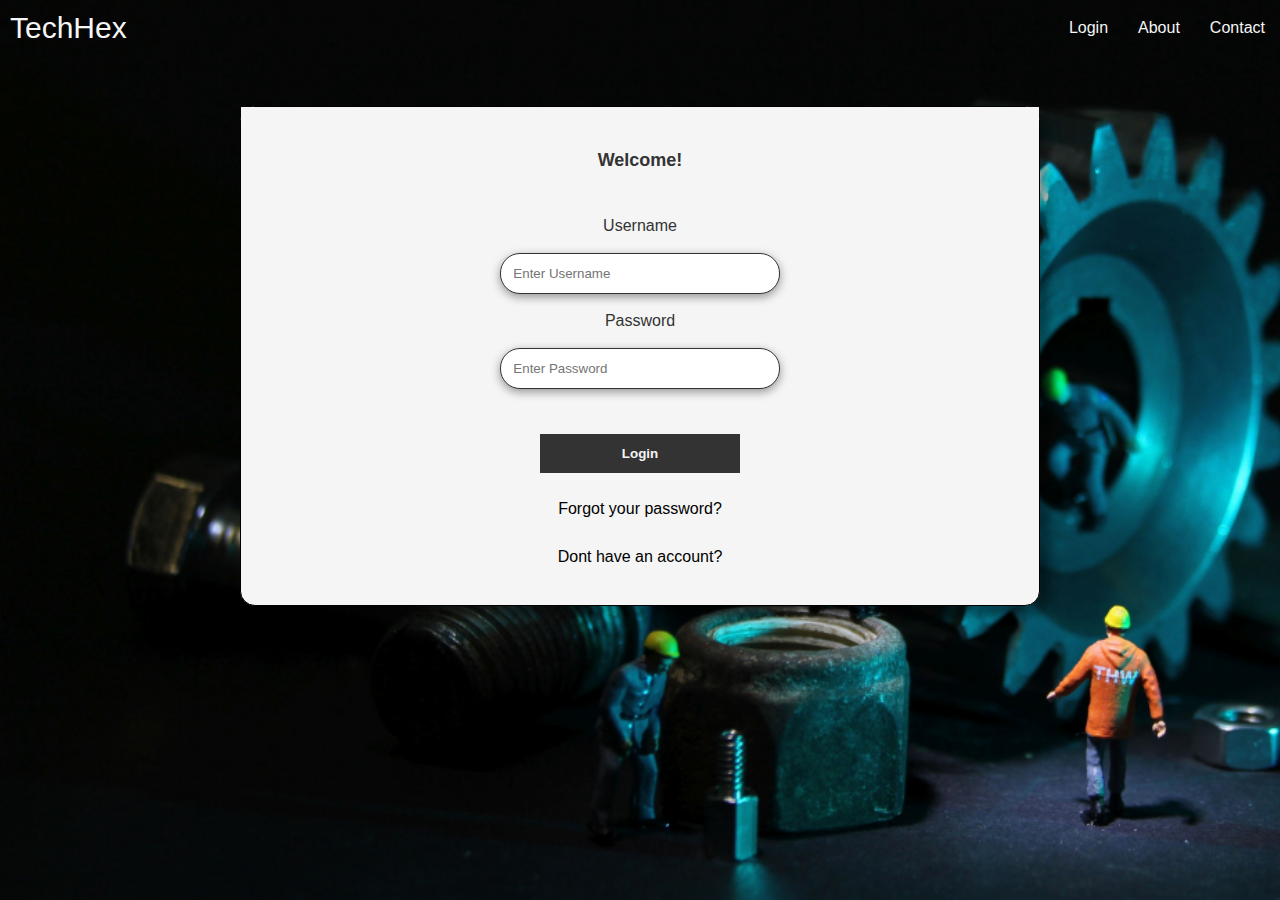
==== Index.html @ dee2fc31 "pushing changes that I forgot to do when i previously worked on the project" ====
<!Doctype HTML>
<html lang="en">
<head>
    <meta charset="UTF-8">
    <meta name="viewport" content="width=device-width, initial-scale=1.0">
    <title>TechHex Login</title>
    <link rel="shortcut icon" type="image" href="GearIcon.png">
    <link rel="stylesheet" type="text/css" href="index.css">
    <script src="index.js" defer></script>
</head>

<body>
        <nav class="navbar">
            <div onclick="location.href='about.html';" class="site-title">TechHex</div>
            <a href="#" class="toggle-button">
                <span class="bar"></span>
                <span class="bar"></span>
                <span class="bar"></span>
            </a>
            <div class="navbar-links">
             <ul>
                <li><a href="index.html">Login</a></li>
                <li><a href="about.html">About</a></li>
                <li><a href="#">Contact</a></li>
            </ul>
            </div>
        </nav>
    <div class="login">
    <form action="" class="form">
        <h1>Welcome!</h1>
            <p>Username</p>
            <input type="username" name="username" class="box" placeholder="Enter Username">
            <p>Password</p>
            <input type="password" name="password" class="box" placeholder="Enter Password">
            <input type="submit" value="Login" id="submit"><br>
            <a href="#">Forgot your password?</a><br>
            <a href="#">Dont have an account?</a>
    </form>
    </div>
    
</body>


</html>
---- index.css ----
*{
    margin: 0;
    padding: 0;
    box-sizing: border-box;
}

body {
    color: #333;
    font-family: Verdana, Geneva, sans-serif;
    line-height: 1.5;
    background: url('indexbkgd.png');
    background-repeat: no-repeat;
    background-size: cover;
}

html{
    height: 100%;
}

img{ 
    width: 100%;
}

.navbar{
    display: flex;
    justify-content: space-between;
    align-items: center;
    background-color: transparent;
    color: whitesmoke;
    height: 100%;
}

.navbar-links ul{
    margin: 0;
    padding: 0;
    display: flex;
}

.navbar-links li{
    list-style: none;
}


.navbar-links a{
    color: whitesmoke;
    padding: 10px;
    margin: 0 5px;
    text-decoration: none;
    
    
}

.navbar-links a:hover{
    border-bottom: 2px whitesmoke solid;
}

.toggle-button{
    position: absolute;
    top: .75rem;
    right: 1rem;
    display: none;
    flex-direction: column;
    justify-content: space-between;
    width: 30px;
    height: 22px;
}

.toggle-button .bar{
    height: 3px;
    width: 100%;
    background-color: whitesmoke;
    border-radius: 10px;

}

@media (max-width: 600px) {
    .toggle-button {
        display: flex;
    }

    .navbar-links {
        display: none;
        width: 100%;
    }

    .navbar {
        flex-direction: column;
        align-items: flex-start;
    }

    .navbar-links ul {
        width: 100%;
        flex-direction: column;
    }

    .navbar-links li {
        text-align: center;
    }

    .navbar-links li a {
        padding: 2px;
    }

    .navbar-links.active {
        display: flex;
    }
}


.site-title{
    font-size: 30px;
    font-family: Verdana, Geneva, sans-serif;;
    font-weight: 300;
    line-height: 1.2;
    margin: 10px;
    text-decoration: none;
    color: whitesmoke;
    cursor: pointer;
}

.login{
    height: 500px;
    width: 800px;
    border-radius: 15px;
    border: 1px solid black;
    background-color: whitesmoke;
    margin: auto;
    margin-top: 50px;
    box-shadow: 10px 10px 10px rgba(0, 0, 0, .4)
}


.form{
    display: flex;
    flex-direction: column;
    width: 100%;
    align-items: center;
    background-color: whitesmoke;
}

.form h1{
    font-size: 18px;
    margin: 40px;
    color: #333;
}

.box{
    padding: 12px;
    width: 35%;
    margin: 15px;
    border: 1px solid #333;
    outline: none;
    border-radius: 20px;
    box-shadow: 0 3px 10px rgba(0, 0, 0, .4)
}

#submit{
    padding: 12px 30px;
    width: 25%;
    margin-top: 30px;
    background-color: #333;
    color: whitesmoke;
    font-weight: bold;
    border: none;
    outline: none;
}

#submit:hover{
    cursor: pointer;
    background-color: blue;
}

.form a{
    text-decoration: none;
    color: black;
    margin-top: 0px;
}

.form a:hover{
    cursor: pointer;
    color: blue;
}

.form p{
    color: #333;
}
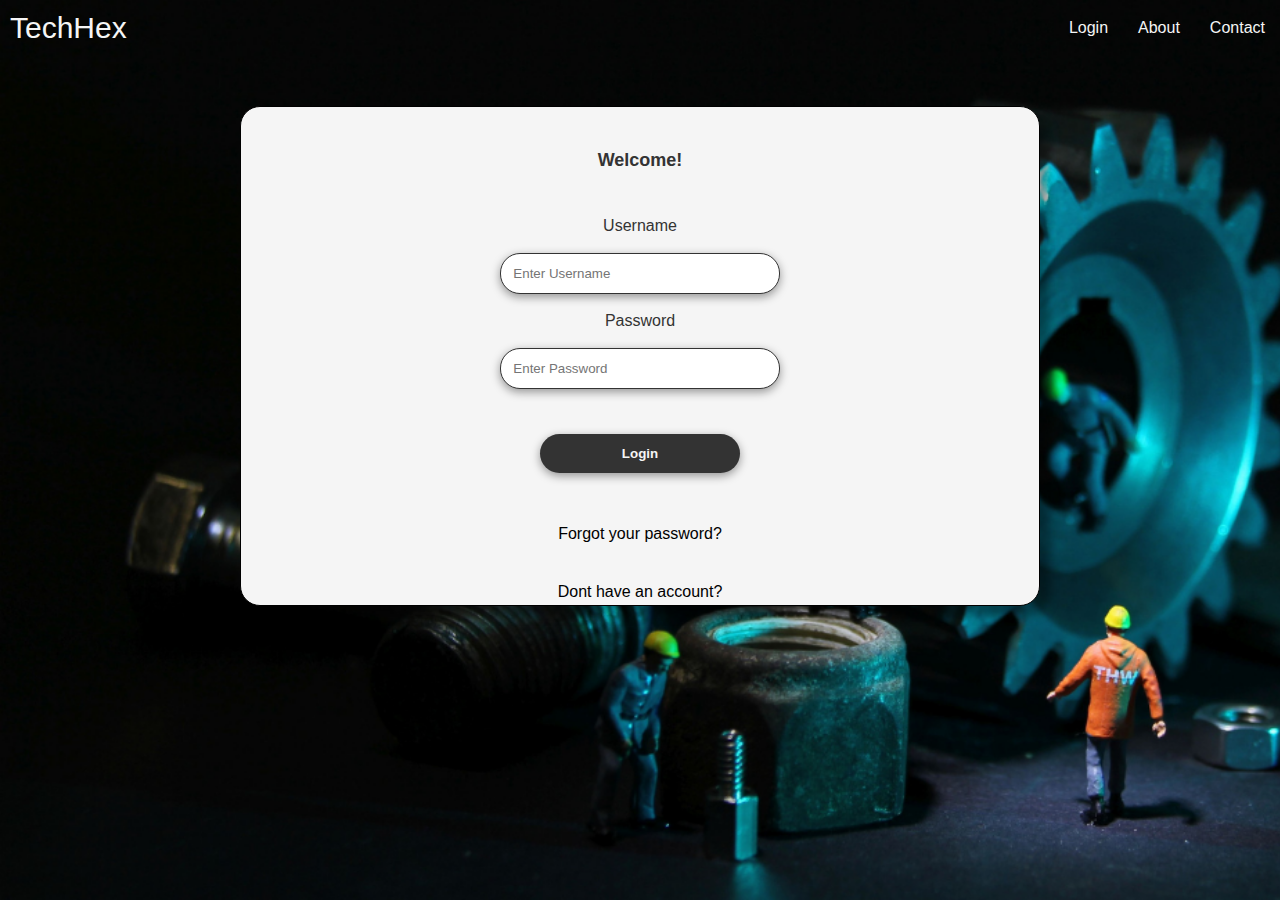
==== commit b2d6b1cb: "Corrected html and css on login tab to properly adjust to the border radius" ====
--- a/Index.html
+++ b/Index.html
@@ -25,13 +25,13 @@
             </ul>
             </div>
         </nav>
-    <div class="login">
-    <form action="" class="form">
+    <div>
+    <form action="" class="login">
         <h1>Welcome!</h1>
             <p>Username</p>
-            <input type="username" name="username" class="box" placeholder="Enter Username">
+            <input type="username" name="username" placeholder="Enter Username">
             <p>Password</p>
-            <input type="password" name="password" class="box" placeholder="Enter Password">
+            <input type="password" name="password" placeholder="Enter Password">
             <input type="submit" value="Login" id="submit"><br>
             <a href="#">Forgot your password?</a><br>
             <a href="#">Dont have an account?</a>
--- a/index.css
+++ b/index.css
@@ -121,7 +121,7 @@
 .login{
     height: 500px;
     width: 800px;
-    border-radius: 15px;
+    border-radius: 20px;
     border: 1px solid black;
     background-color: whitesmoke;
     margin: auto;
@@ -130,21 +130,22 @@
 }
 
 
-.form{
+form{
     display: flex;
     flex-direction: column;
     width: 100%;
     align-items: center;
     background-color: whitesmoke;
+    
 }
 
-.form h1{
+.login h1{
     font-size: 18px;
     margin: 40px;
     color: #333;
 }
 
-.box{
+input {
     padding: 12px;
     width: 35%;
     margin: 15px;
@@ -163,6 +164,7 @@
     font-weight: bold;
     border: none;
     outline: none;
+    border-radius: 20px;
 }
 
 #submit:hover{
@@ -170,17 +172,17 @@
     background-color: blue;
 }
 
-.form a{
+.login a{
     text-decoration: none;
     color: black;
-    margin-top: 0px;
+    margin-top: 10px;
 }
 
-.form a:hover{
+.login a:hover{
     cursor: pointer;
     color: blue;
 }
 
-.form p{
+.login p{
     color: #333;
 }